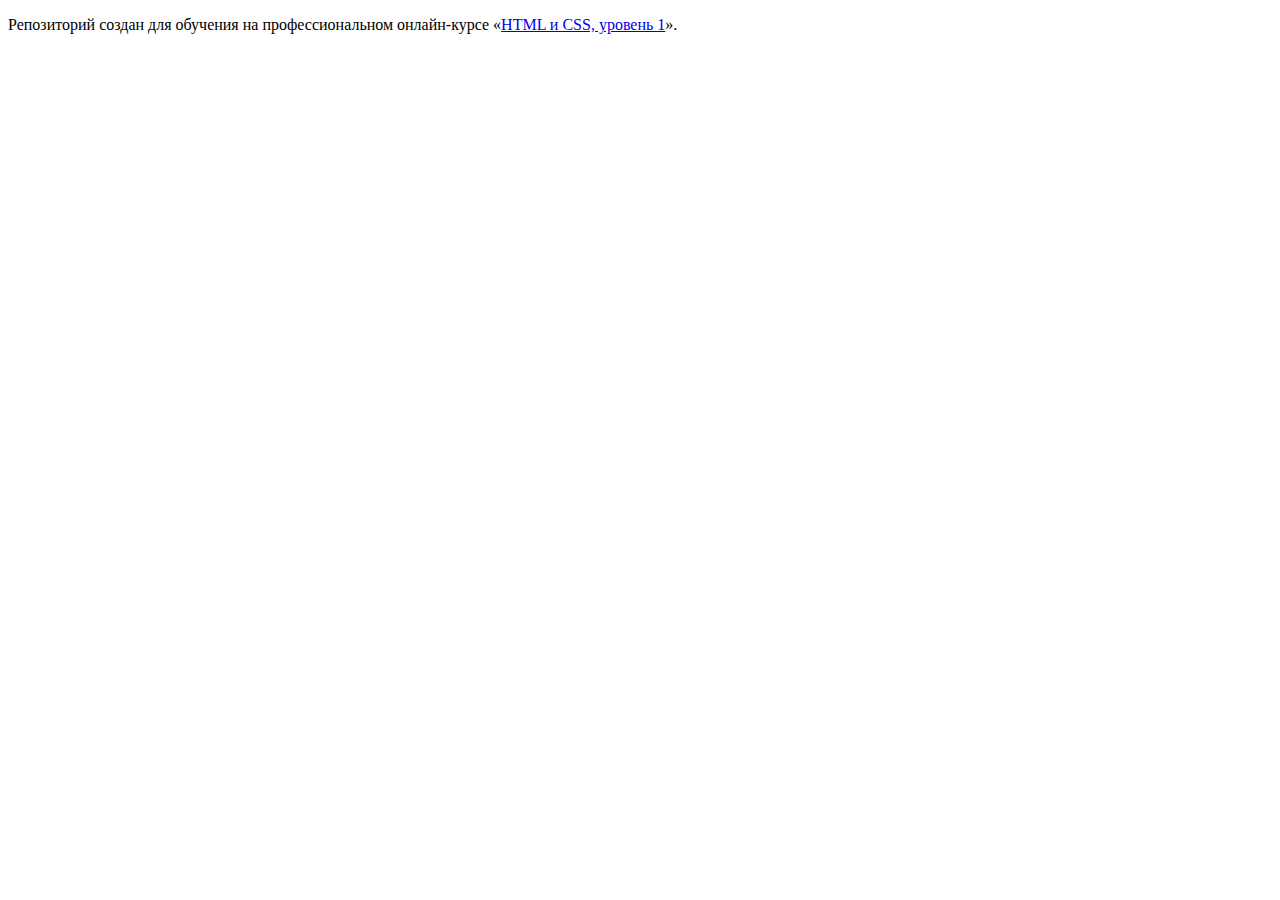
==== index.html @ 815eede3 ":hatching_chick:" ====
<!DOCTYPE html>
<html lang="ru">
  <head>
    <meta charset="utf-8">
    <title>HTML Academy: Барбершоп</title>
  </head>
  <body>

    <p>Репозиторий создан для обучения на профессиональном онлайн‑курсе «<a href="https://htmlacademy.ru/intensive/htmlcss">HTML и CSS, уровень 1</a>».</p>

  </body>
</html>
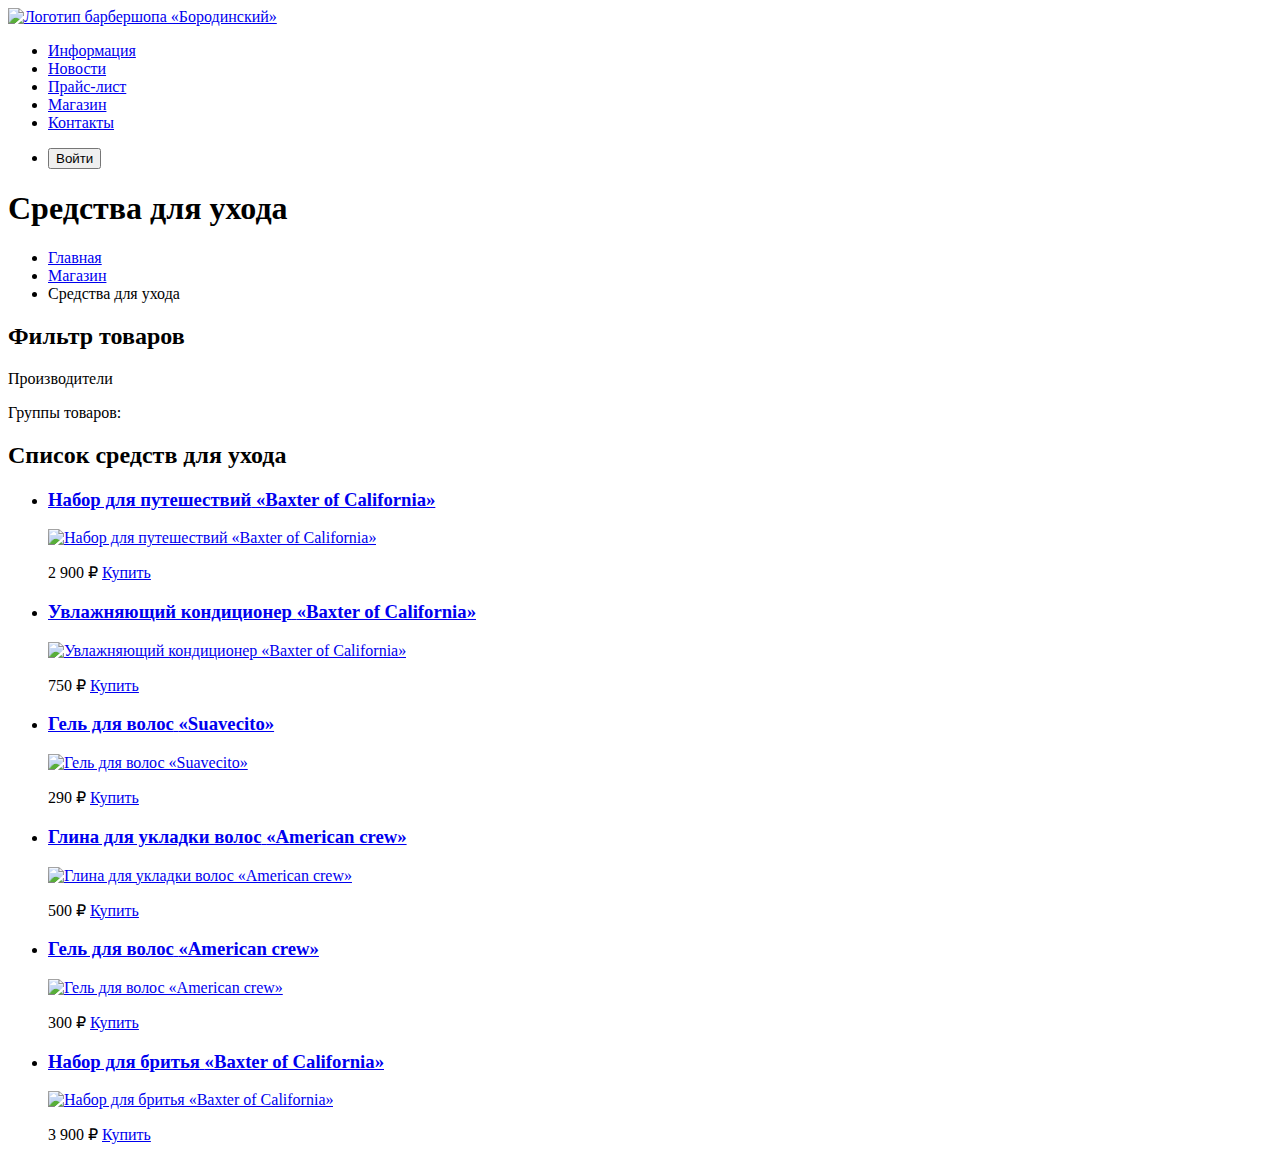
==== commit 95365570: "page catalog.html" ====
--- a/index.html
+++ b/index.html
@@ -2,11 +2,149 @@
 <html lang="ru">
   <head>
     <meta charset="utf-8">
-    <title>HTML Academy: Барбершоп</title>
+    <title>Магазин. Барбершоп «Бородинский»</title>
   </head>
   <body>
+    
+    <!-- Хедер -->
+    <header>
+      <a href="index.html">
+        <img src="img/layout/logo.svg" alt="Логотип барбершопа «Бородинский»" width="111px" height="24px" />
+      </a>
+      <nav>
+        <ul>
+          <li><a href="info.html">Информация</a></li>
+          <li><a href="news.html">Новости</a></li>
+          <li><a href="price.html">Прайс-лист</a></li>
+          <li><a href="catalog.html">Магазин</a></li>
+          <li><a href="contacts.html">Контакты</a></li>
+        </ul>
+        <ul>
+          <li>
+             <button type="button">Войти</button>
+           </li>
+        </ul>
+      </nav>
+    </header>
+    <!-- /Хедер -->
 
-    <p>Репозиторий создан для обучения на профессиональном онлайн‑курсе «<a href="https://htmlacademy.ru/intensive/htmlcss">HTML и CSS, уровень 1</a>».</p>
+    <!-- Контент -->
+    <main>
+      <h1>Средства для ухода</h1>
+      <ul>
+        <li><a href="index.html">Главная</a></li>
+        <li><a href="catalog.html">Магазин</a></li>
+        <li>Средства для ухода</li>
+      </ul>
+
+      <section>
+        <h2>Фильтр товаров</h2>
+        <!-- форма -->
+        <form> 
+        <p>Производители</p>
+        <p>Группы товаров:</p>
+        </form>
+        <!-- /форма -->
+      </section>
+
+      <section>
+        <h2>Список средств для ухода</h2>
+        <ul>
+          <li>
+            <h3>
+              <a href="catalog-item.html">
+                <span>Набор для путешествий</span>
+                <span>«Baxter of California»</span>
+              </a>
+            </h3>
+            <a href="catalog-item.html">
+              <img src="img/product-1.jpg" width="220" height="165" alt="Набор для путешествий «Baxter of California»">
+            </a>
+            <p>
+              2 900 ₽
+              <a href="#">Купить</a>
+            </p>
+          </li>
+          <li>
+            <h3>
+              <a href="catalog-item.html">
+                <span>Увлажняющий кондиционер</span>
+                <span>«Baxter of California»</span>
+              </a>
+            </h3>
+            <a href="catalog-item.html">
+              <img src="img/product-2.jpg" width="220" height="165" alt="Увлажняющий кондиционер «Baxter of California»">
+            </a>
+            <p>
+              750 ₽
+              <a href="#">Купить</a>
+            </p>
+          </li>
+          <li>
+            <h3>
+              <a href="catalog-item.html">
+                <span>Гель для волос</span>
+                <span>«Suavecito»</span>
+              </a>
+            </h3>
+            <a href="catalog-item.html">
+              <img src="img/product-3.jpg" width="220" height="165" alt="Гель для волос «Suavecito»">
+            </a>
+            <p>
+              290 ₽
+              <a href="#">Купить</a>
+            </p>
+          </li>
+          <li>
+            <h3>
+              <a href="catalog-item.html">
+                <span>Глина для укладки волос</span>
+                <span>«American crew»</span>
+              </a>
+            </h3>
+            <a href="catalog-item.html">
+              <img src="img/product-4.jpg" width="220" height="165" alt="Глина для укладки волос «American crew»">
+            </a>
+            <p>
+              500 ₽
+              <a href="#">Купить</a>
+            </p>
+          </li>
+          <li>
+            <h3>
+              <a href="catalog-item.html">
+                <span>Гель для волос</span>
+                <span>«American crew»</span>
+              </a>
+            </h3>
+            <a href="catalog-item.html">
+              <img src="img/product-5.jpg" width="220" height="165" alt="Гель для волос «American crew»">
+            </a>
+            <p>
+              300 ₽
+              <a href="#">Купить</a>
+            </p>
+          </li>
+          <li>
+            <h3>
+              <a href="catalog-item.html">
+                <span>Набор для бритья</span>
+                <span>«Baxter of California»</span>
+              </a>
+            </h3>
+            <a href="catalog-item.html">
+              <img src="img/product-6.jpg" width="220" height="165" alt="Набор для бритья «Baxter of California»">
+            </a>
+            <p>
+              3 900 ₽
+              <a href="#">Купить</a>
+            </p>
+          </li>
+        </ul>
+      </section>
+
+    </main>
+    <!-- /Контент -->
 
   </body>
 </html>
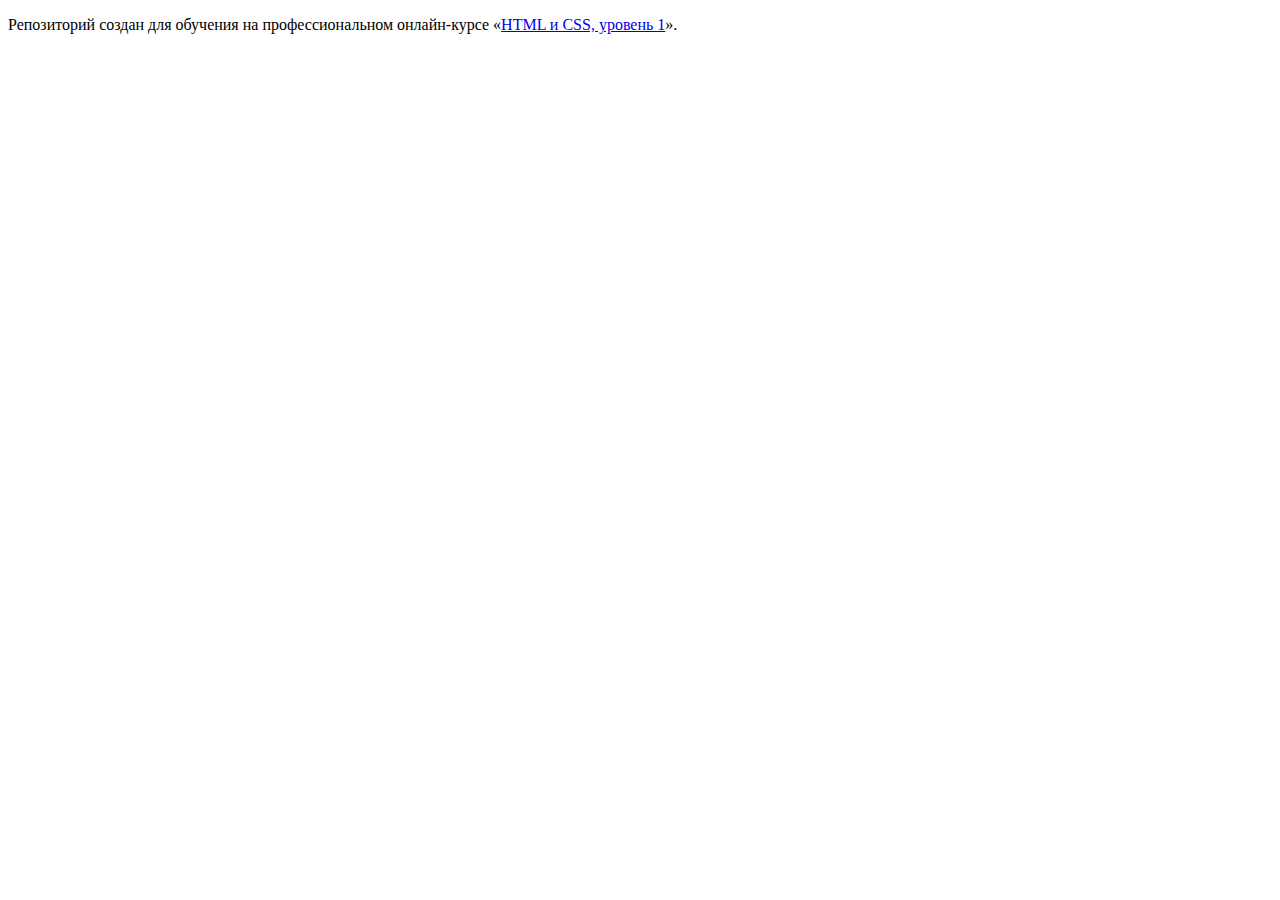
==== commit 5d654764: "catalog.html" ====
--- a/index.html
+++ b/index.html
@@ -6,145 +6,7 @@
   </head>
   <body>
     
-    <!-- Хедер -->
-    <header>
-      <a href="index.html">
-        <img src="img/layout/logo.svg" alt="Логотип барбершопа «Бородинский»" width="111px" height="24px" />
-      </a>
-      <nav>
-        <ul>
-          <li><a href="info.html">Информация</a></li>
-          <li><a href="news.html">Новости</a></li>
-          <li><a href="price.html">Прайс-лист</a></li>
-          <li><a href="catalog.html">Магазин</a></li>
-          <li><a href="contacts.html">Контакты</a></li>
-        </ul>
-        <ul>
-          <li>
-             <button type="button">Войти</button>
-           </li>
-        </ul>
-      </nav>
-    </header>
-    <!-- /Хедер -->
-
-    <!-- Контент -->
-    <main>
-      <h1>Средства для ухода</h1>
-      <ul>
-        <li><a href="index.html">Главная</a></li>
-        <li><a href="catalog.html">Магазин</a></li>
-        <li>Средства для ухода</li>
-      </ul>
-
-      <section>
-        <h2>Фильтр товаров</h2>
-        <!-- форма -->
-        <form> 
-        <p>Производители</p>
-        <p>Группы товаров:</p>
-        </form>
-        <!-- /форма -->
-      </section>
-
-      <section>
-        <h2>Список средств для ухода</h2>
-        <ul>
-          <li>
-            <h3>
-              <a href="catalog-item.html">
-                <span>Набор для путешествий</span>
-                <span>«Baxter of California»</span>
-              </a>
-            </h3>
-            <a href="catalog-item.html">
-              <img src="img/product-1.jpg" width="220" height="165" alt="Набор для путешествий «Baxter of California»">
-            </a>
-            <p>
-              2 900 ₽
-              <a href="#">Купить</a>
-            </p>
-          </li>
-          <li>
-            <h3>
-              <a href="catalog-item.html">
-                <span>Увлажняющий кондиционер</span>
-                <span>«Baxter of California»</span>
-              </a>
-            </h3>
-            <a href="catalog-item.html">
-              <img src="img/product-2.jpg" width="220" height="165" alt="Увлажняющий кондиционер «Baxter of California»">
-            </a>
-            <p>
-              750 ₽
-              <a href="#">Купить</a>
-            </p>
-          </li>
-          <li>
-            <h3>
-              <a href="catalog-item.html">
-                <span>Гель для волос</span>
-                <span>«Suavecito»</span>
-              </a>
-            </h3>
-            <a href="catalog-item.html">
-              <img src="img/product-3.jpg" width="220" height="165" alt="Гель для волос «Suavecito»">
-            </a>
-            <p>
-              290 ₽
-              <a href="#">Купить</a>
-            </p>
-          </li>
-          <li>
-            <h3>
-              <a href="catalog-item.html">
-                <span>Глина для укладки волос</span>
-                <span>«American crew»</span>
-              </a>
-            </h3>
-            <a href="catalog-item.html">
-              <img src="img/product-4.jpg" width="220" height="165" alt="Глина для укладки волос «American crew»">
-            </a>
-            <p>
-              500 ₽
-              <a href="#">Купить</a>
-            </p>
-          </li>
-          <li>
-            <h3>
-              <a href="catalog-item.html">
-                <span>Гель для волос</span>
-                <span>«American crew»</span>
-              </a>
-            </h3>
-            <a href="catalog-item.html">
-              <img src="img/product-5.jpg" width="220" height="165" alt="Гель для волос «American crew»">
-            </a>
-            <p>
-              300 ₽
-              <a href="#">Купить</a>
-            </p>
-          </li>
-          <li>
-            <h3>
-              <a href="catalog-item.html">
-                <span>Набор для бритья</span>
-                <span>«Baxter of California»</span>
-              </a>
-            </h3>
-            <a href="catalog-item.html">
-              <img src="img/product-6.jpg" width="220" height="165" alt="Набор для бритья «Baxter of California»">
-            </a>
-            <p>
-              3 900 ₽
-              <a href="#">Купить</a>
-            </p>
-          </li>
-        </ul>
-      </section>
-
-    </main>
-    <!-- /Контент -->
+    <p>Репозиторий создан для обучения на профессиональном онлайн‑курсе «<a href="https://htmlacademy.ru/intensive/htmlcss">HTML и CSS, уровень 1</a>».</p>
 
   </body>
 </html>
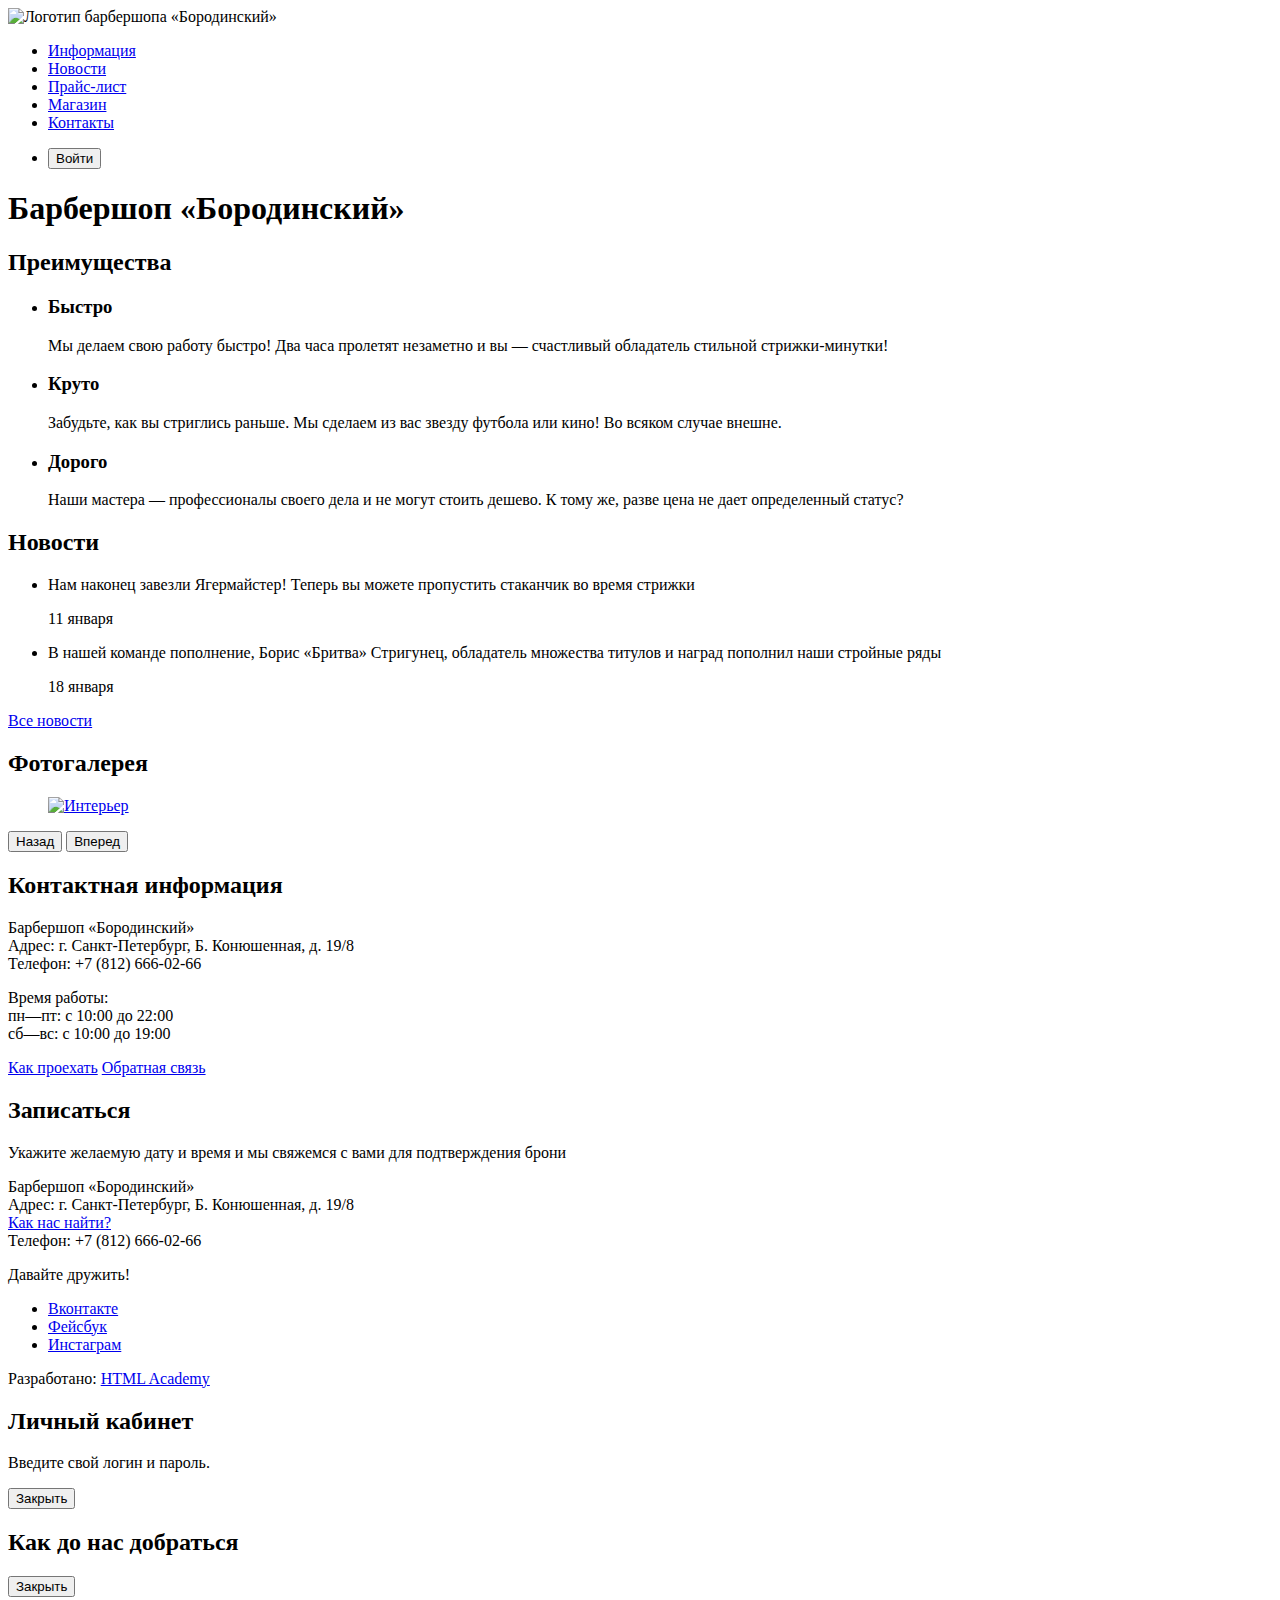
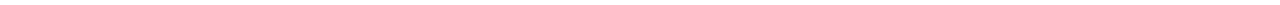
==== commit a75f013a: "catalog-item.html, index.hml" ====
--- a/index.html
+++ b/index.html
@@ -5,8 +5,137 @@
     <title>Магазин. Барбершоп «Бородинский»</title>
   </head>
   <body>
+    <!-- Демо с пояснениями https://up.htmlacademy.ru/htmlcss/27/demos/3091 -->
+
+    <!-- Хедер (только индекс) -->
+    <header>
+      <nav>
+        <a>
+          <img src="img/index-logo.svg" width="368" height="153" alt="Логотип барбершопа «Бородинский»">
+        </a>
+        <ul>
+          <li><a href="info.html">Информация</a></li>
+          <li><a href="news.html">Новости</a></li>
+          <li><a href="price.html">Прайс-лист</a></li>
+          <li><a href="catalog.html">Магазин</a></li>
+          <li><a href="contacts.html">Контакты</a></li>
+        </ul>
+        <ul>
+          <li>
+             <button type="button">Войти</button>
+           </li>
+        </ul>
+      </nav>
+    </header>
+    <!-- /Хедер -->
+
+    <!-- Контент -->
+    <main>
+      <h1>Барбершоп «Бородинский»</h1>
+      
+      <section>
+        <h2>Преимущества</h2>
+        <ul>
+          <li>
+            <h3>Быстро</h3>
+            <p>Мы делаем свою работу быстро! Два часа пролетят незаметно и вы — счастливый обладатель стильной стрижки-минутки!</p>
+          </li>
+          <li>
+            <h3>Круто</h3>
+            <p>Забудьте, как вы стриглись раньше. Мы сделаем из вас звезду футбола или кино! Во всяком случае внешне.</p>
+          </li>
+          <li>
+            <h3>Дорого</h3>
+            <p>Наши мастера — профессионалы своего дела и не могут стоить дешево. К тому же, разве цена не дает определенный статус?</p>
+          </li>
+        </ul>
+      </section>
+      
+      <section>
+        <h2>Новости</h2>
+        <ul>
+          <li>
+            <p>Нам наконец завезли Ягермайстер! Теперь вы можете пропустить стаканчик во время стрижки</p>
+            <time datetime="2019-01-11">11 января</time>
+          </li>
+          <li>
+            <p>В нашей команде пополнение, Борис «Бритва» Стригунец, обладатель множества титулов и наград пополнил наши стройные ряды</p>
+            <time datetime="2016-01-18">18 января</time>
+          </li>
+        </ul>
+        <a href="news.html">Все новости</a>
+      </section>
+      
+      <section>
+        <h2>Фотогалерея</h2>
+        <figure>
+          <a href="#"><img src="img/studio.jpg" width="286" height="164" alt="Интерьер"></a>
+        </figure>
+        <button type="button">Назад</button>
+        <button type="button">Вперед</button>
+      </section>
+      
+       <section>
+        <h2>Контактная информация</h2>
+        <p>
+           Барбершоп «Бородинский»<br>
+           Адрес: г. Санкт-Петербург, Б. Конюшенная, д. 19/8<br>
+           Телефон: +7 (812) 666-02-66
+        </p>
+        <p>
+          Время работы:<br>
+          пн—пт: с 10:00 до 22:00<br>
+          сб—вс: с 10:00 до 19:00
+        </p>
+        <a href="map.html">Как проехать</a>
+        <a href="contacts.html">Обратная связь</a>
+      </section>
+      
+      <section>
+        <h2>Записаться</h2>
+        <p>Укажите желаемую дату и время и мы свяжемся с вами для подтверждения брони</p>
+        <!-- Здесь будет форма -->
+      </section>
+    </main>
+    <!-- /Контент -->
+
+    <!-- Футер -->
+    <footer>
+      <p>
+        Барбершоп «Бородинский»<br>
+        Адрес: г. Санкт-Петербург, Б. Конюшенная, д. 19/8<br>
+        <a href="map.html">Как нас найти?</a><br>
+        Телефон: +7 (812) 666-02-66
+      </p>
+      <div>
+        <p>Давайте дружить!</p>
+        <ul>
+          <li><a href="#">Вконтакте</a></li>
+          <li><a href="#">Фейсбук</a></li>
+          <li><a href="#">Инстаграм</a></li>
+        </ul>
+      </div>
+      <p>
+        Разработано: 
+        <a href="https://htmlacademy.ru">HTML Academy</a>
+      </p>
+    </footer>  
+    <!-- /Футер -->
+
+    <!-- Попап -->
+    <section>
+      <h2>Личный кабинет</h2>
+      <p>Введите свой логин и пароль.</p>
+      <!-- Здесь будет форма -->
+      <button type="button">Закрыть</button>
+    </section>
     
-    <p>Репозиторий создан для обучения на профессиональном онлайн‑курсе «<a href="https://htmlacademy.ru/intensive/htmlcss">HTML и CSS, уровень 1</a>».</p>
+    <section>
+      <h2>Как до нас добраться</h2>
+      <button type="button">Закрыть</button>
+    </section>
+    <!-- /Попап -->
 
   </body>
 </html>
+
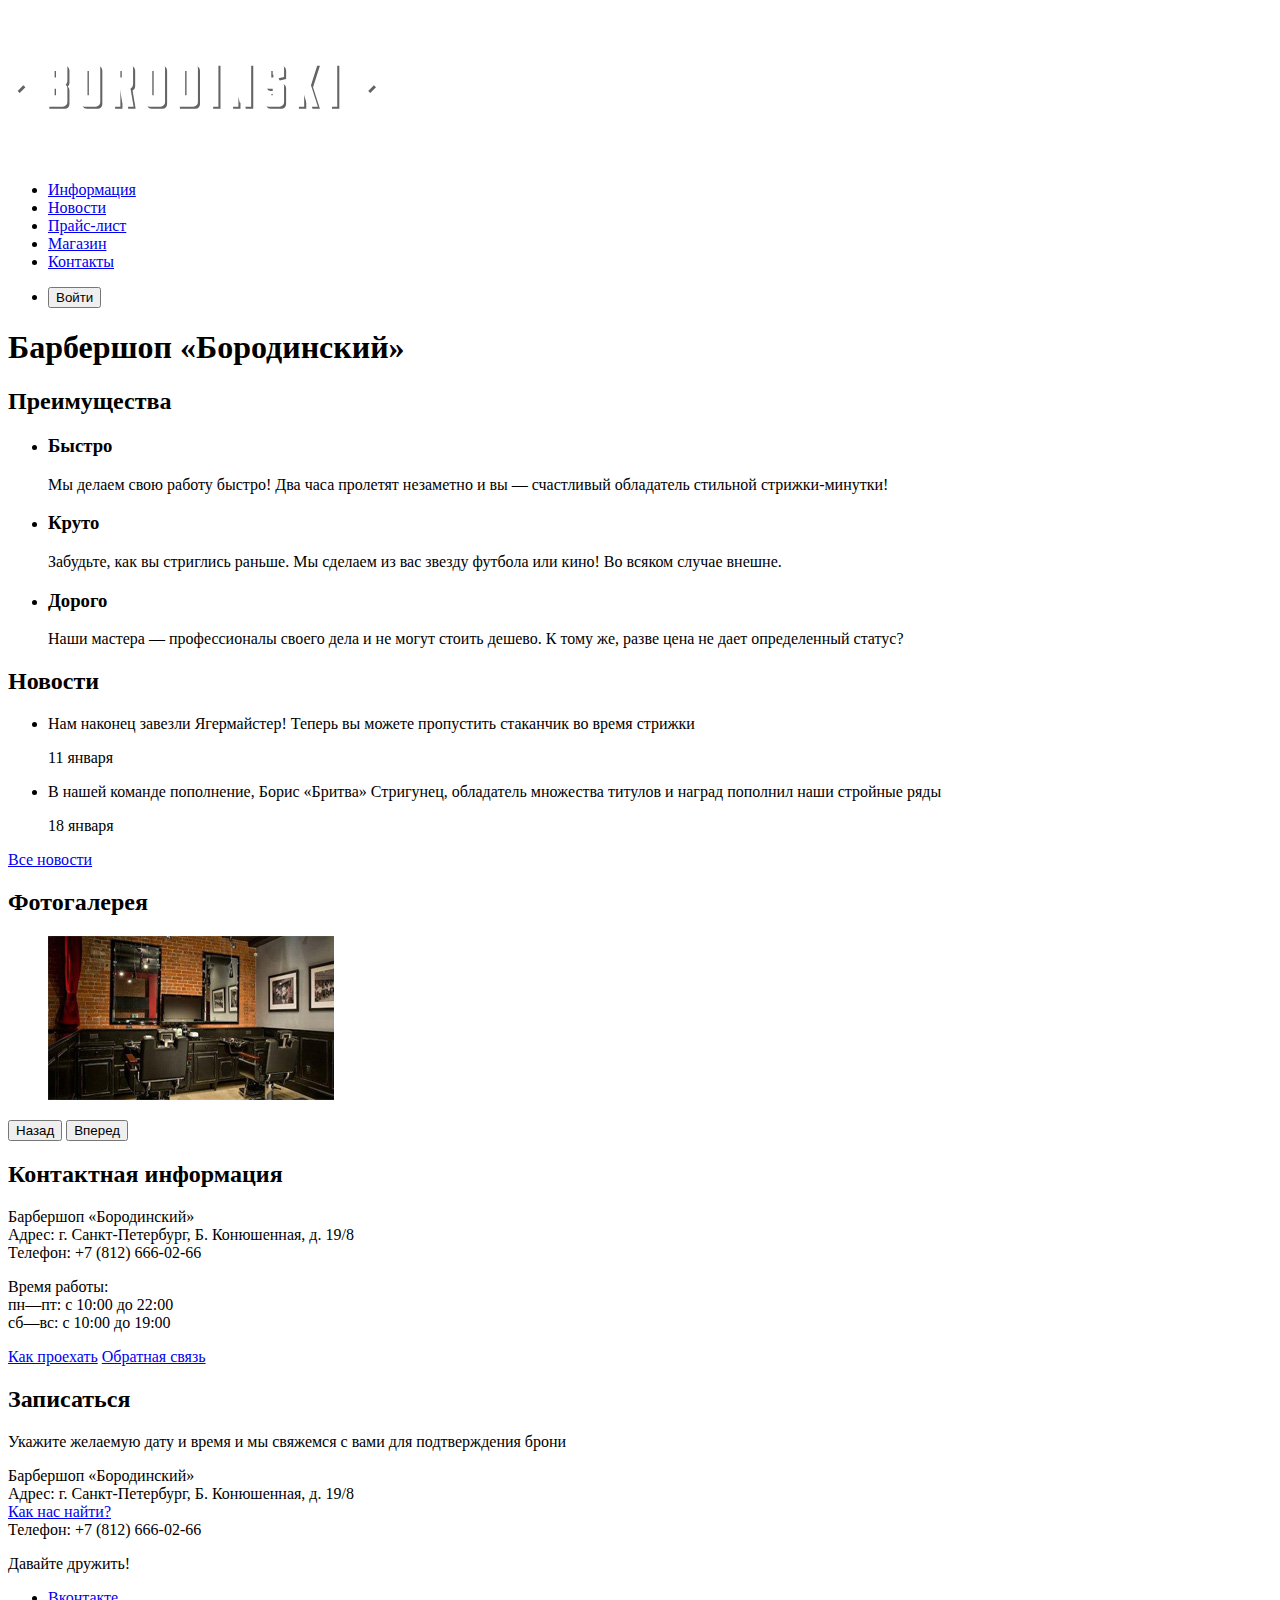
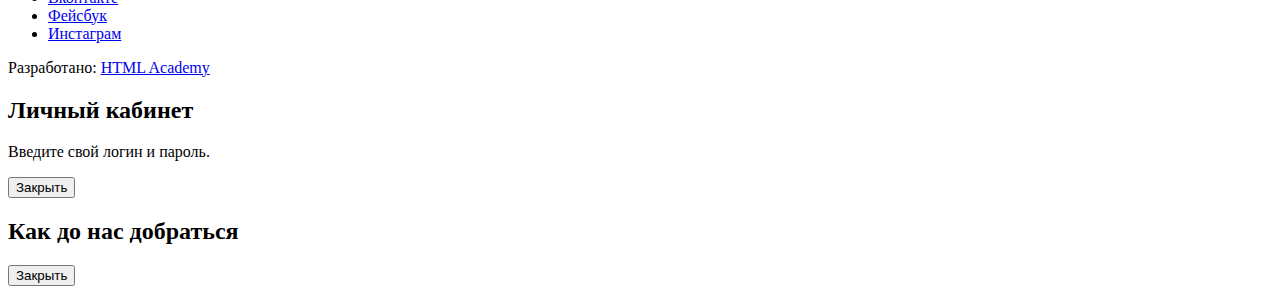
==== commit a07d1245: "all svg jpeg, include to page img-teg" ====
--- a/index.html
+++ b/index.html
@@ -11,7 +11,7 @@
     <header>
       <nav>
         <a>
-          <img src="img/index-logo.svg" width="368" height="153" alt="Логотип барбершопа «Бородинский»">
+          <img src="img/layout/icon-logo-index.svg" width="368" height="153" alt="Логотип барбершопа «Бородинский»">
         </a>
         <ul>
           <li><a href="info.html">Информация</a></li>
@@ -69,7 +69,7 @@
       <section>
         <h2>Фотогалерея</h2>
         <figure>
-          <a href="#"><img src="img/studio.jpg" width="286" height="164" alt="Интерьер"></a>
+          <a href="#"><img src="img/gallery/studio-img-1.jpg" width="286" height="164" alt="Интерьер"></a>
         </figure>
         <button type="button">Назад</button>
         <button type="button">Вперед</button>
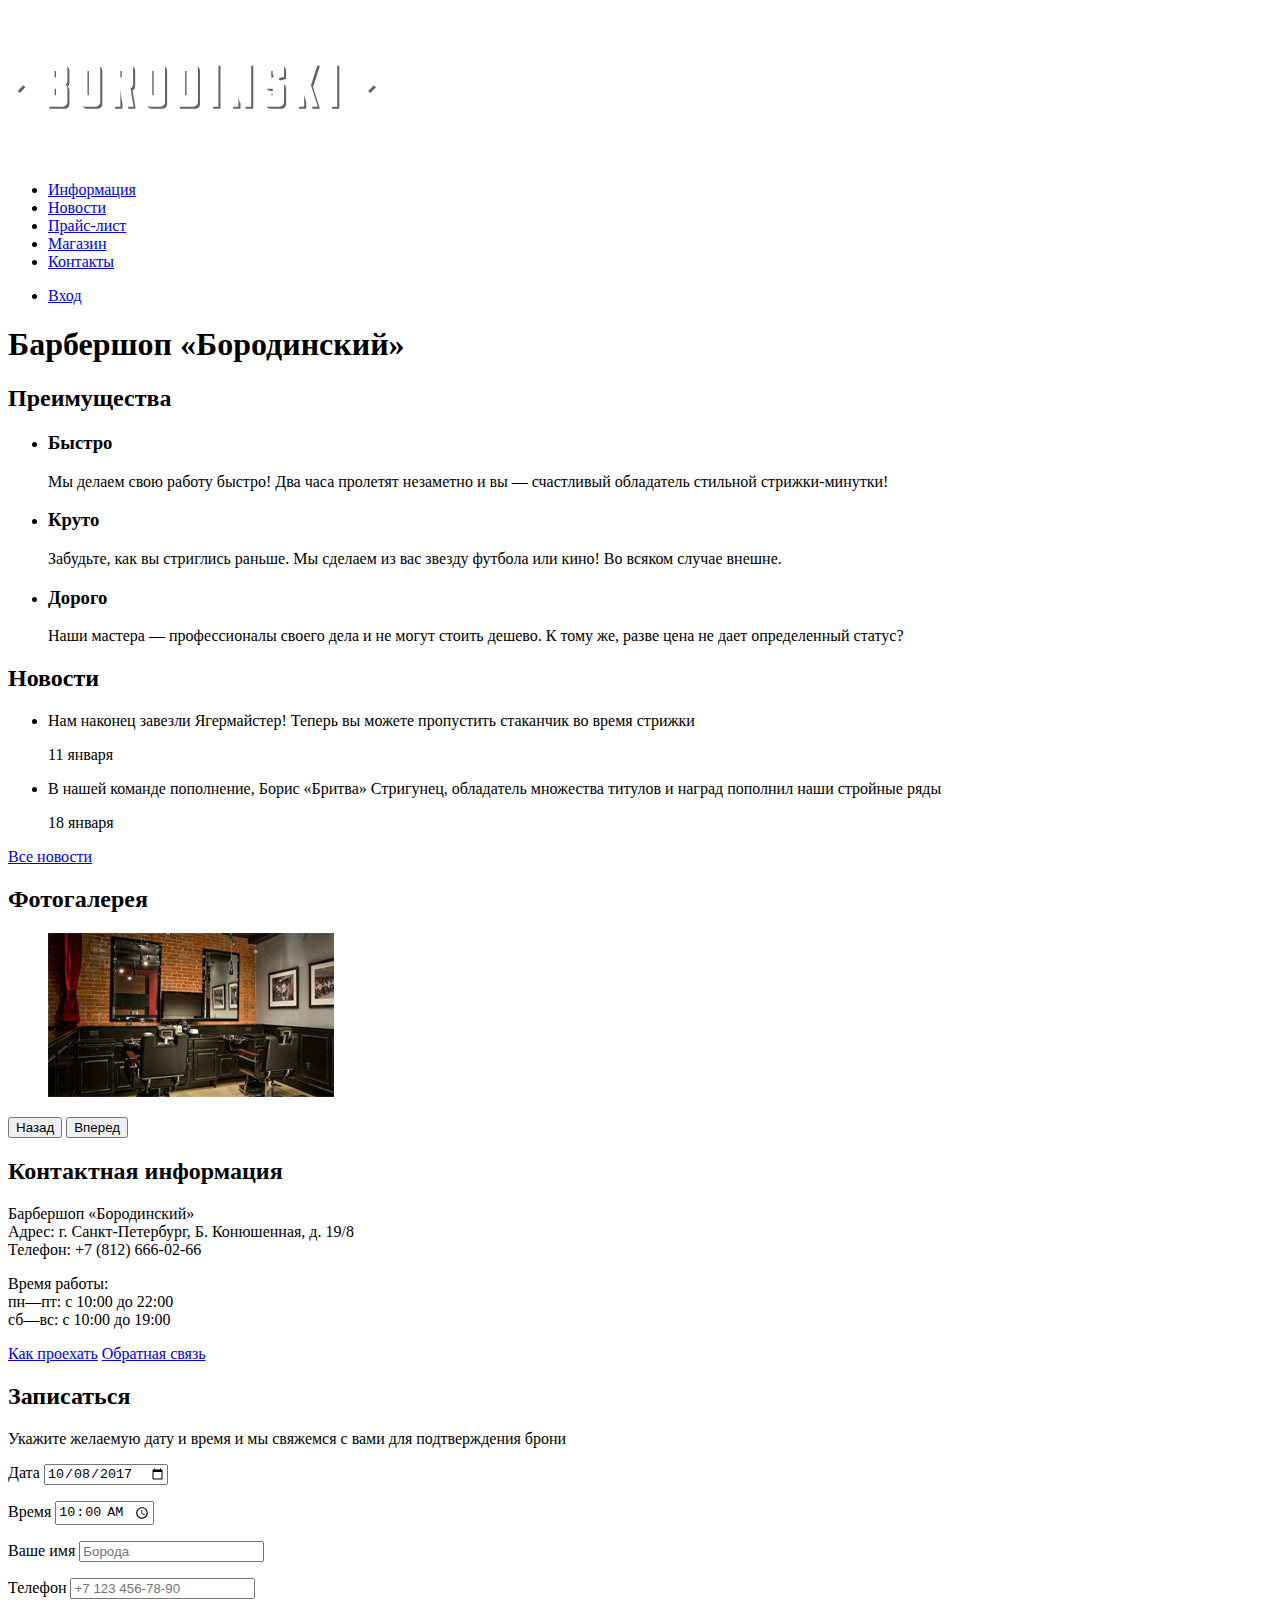
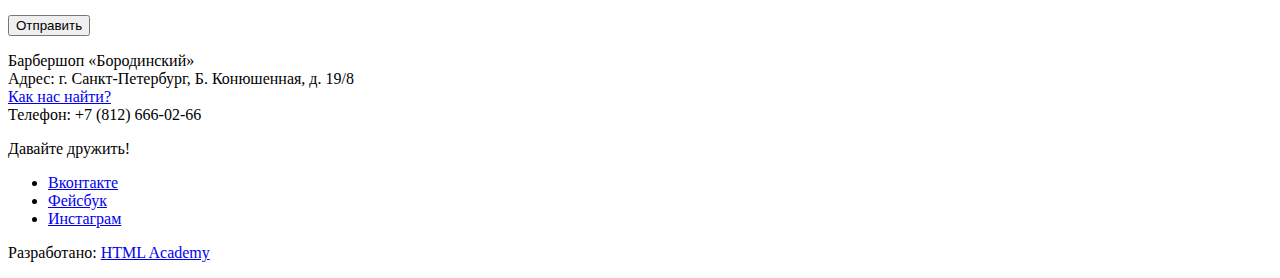
==== commit da5ec8a2: "Доступность и формы" ====
--- a/index.html
+++ b/index.html
@@ -3,6 +3,7 @@
   <head>
     <meta charset="utf-8">
     <title>Магазин. Барбершоп «Бородинский»</title>
+    <link href="css/style.css" rel="stylesheet" />
   </head>
   <body>
     <!-- Демо с пояснениями https://up.htmlacademy.ru/htmlcss/27/demos/3091 -->
@@ -11,7 +12,7 @@
     <header>
       <nav>
         <a>
-          <img src="img/layout/icon-logo-index.svg" width="368" height="153" alt="Логотип барбершопа «Бородинский»">
+          <img src="img/layout/icon-logo-index.svg" alt="Логотип барбершопа «Бородинский»" width="368" height="153" />
         </a>
         <ul>
           <li><a href="info.html">Информация</a></li>
@@ -21,9 +22,7 @@
           <li><a href="contacts.html">Контакты</a></li>
         </ul>
         <ul>
-          <li>
-             <button type="button">Войти</button>
-           </li>
+          <li><a href="login.html">Вход</a></li>
         </ul>
       </nav>
     </header>
@@ -31,10 +30,10 @@
 
     <!-- Контент -->
     <main>
-      <h1>Барбершоп «Бородинский»</h1>
+      <h1 class="visually-hidden">Барбершоп «Бородинский»</h1>
       
       <section>
-        <h2>Преимущества</h2>
+        <h2 class="visually-hidden">Преимущества</h2>
         <ul>
           <li>
             <h3>Быстро</h3>
@@ -94,7 +93,25 @@
       <section>
         <h2>Записаться</h2>
         <p>Укажите желаемую дату и время и мы свяжемся с вами для подтверждения брони</p>
-        <!-- Здесь будет форма -->
+        <form action="https://echo.htmlacademy.ru" method="post">
+          <p>
+            <label for="appointment-date">Дата</label>
+            <input id="appointment-date" type="date" name="date" value="2017-10-08">
+          </p>
+          <p>
+            <label for="appointment-time">Время</label>
+            <input id="appointment-time" type="time" name="time" value="10:00">
+          </p>
+          <p>
+            <label for="appointment-name">Ваше имя</label>
+            <input id="appointment-name" type="text" name="name" value="" placeholder="Борода">
+          </p>
+          <p>
+            <label for="appointment-phone">Телефон</label>
+            <input id="appointment-phone" type="tel" name="phone" value="" placeholder="+7 123 456-78-90">
+          </p>
+          <button type="submit">Отправить</button>
+        </form> 
       </section>
     </main>
     <!-- /Контент -->
@@ -122,17 +139,47 @@
     </footer>  
     <!-- /Футер -->
 
-    <!-- Попап -->
-    <section>
+    <!-- Попап войти-->
+    <section hidden>
       <h2>Личный кабинет</h2>
       <p>Введите свой логин и пароль.</p>
-      <!-- Здесь будет форма -->
-      <button type="button">Закрыть</button>
+      <form action="https://echo.htmlacademy.ru" method="post">
+        <p>
+          <label for="user-login">Логин</label>
+          <input id="user-login" type="email" name="login" placeholder="email@example.com">
+        </p>
+        <p>
+          <label for="user-password">Пароль</label>
+          <input id="user-password" type="password" name="password" placeholder="••••••••">
+        </p>
+        <p>
+          <input type="checkbox" name="remember" id="login-password-info">
+          <label for="login-password-info">
+            Запомните меня
+          </label>
+          <a href="#">Я забыл пароль!</a>
+        </p>
+        <button type="submit">
+          Войти
+        </button>
+      </form>
+      <button type="button">
+        Закрыть
+      </button>
     </section>
-    
-    <section>
-      <h2>Как до нас добраться</h2>
-      <button type="button">Закрыть</button>
+    <!-- /Попап -->
+
+    <!-- Попап карта -->
+    <section hidden>
+      <h2>
+        Как до нас добраться
+      </h2>
+      <p>
+        <img src="img/map.jpg" width="780" height="560" alt="Офис компании по адресу ул. Большая Конюшенная 19/8, Санкт-Петербург">
+      </p>
+      <button type="button">
+        Закрыть
+      </button>
     </section>
     <!-- /Попап -->
 
--- a/css/style.css
+++ b/css/style.css
@@ -0,0 +1,33 @@
+/*
+body {
+    margin: 0;
+    padding: 0;
+    background-color: beige;
+}
+
+.visually-hidden {
+    position: absolute;
+
+    width: 1px;
+    height: 1px;
+    margin: -1px;
+    border: 0;
+    padding: 0;
+
+    clip: rect(0 0 0 0);
+    overflow: hidden;
+}
+
+[hiden] {
+    display: none;
+}
+
+a:focus {
+    background: red;
+    outline: none;
+}
+
+input:focus, button:focus {
+    outline: 2px solid red;
+}
+*/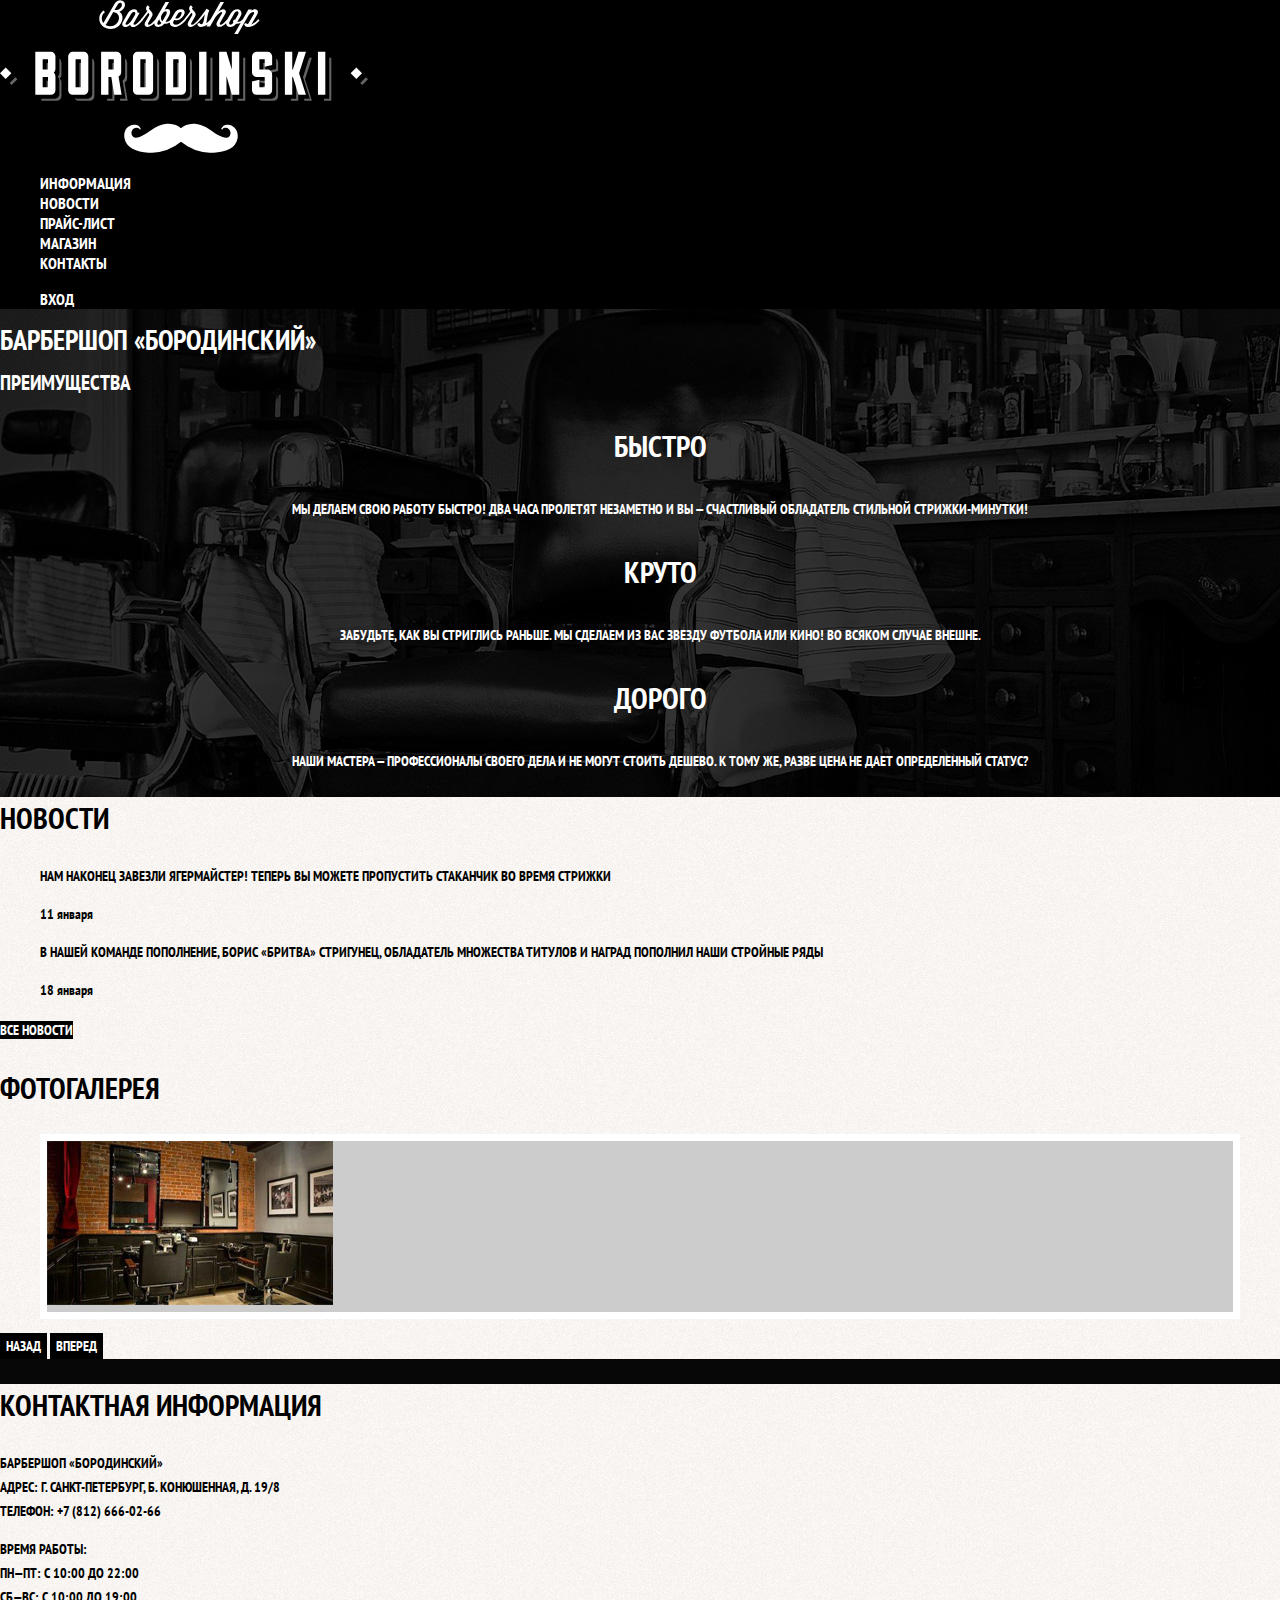
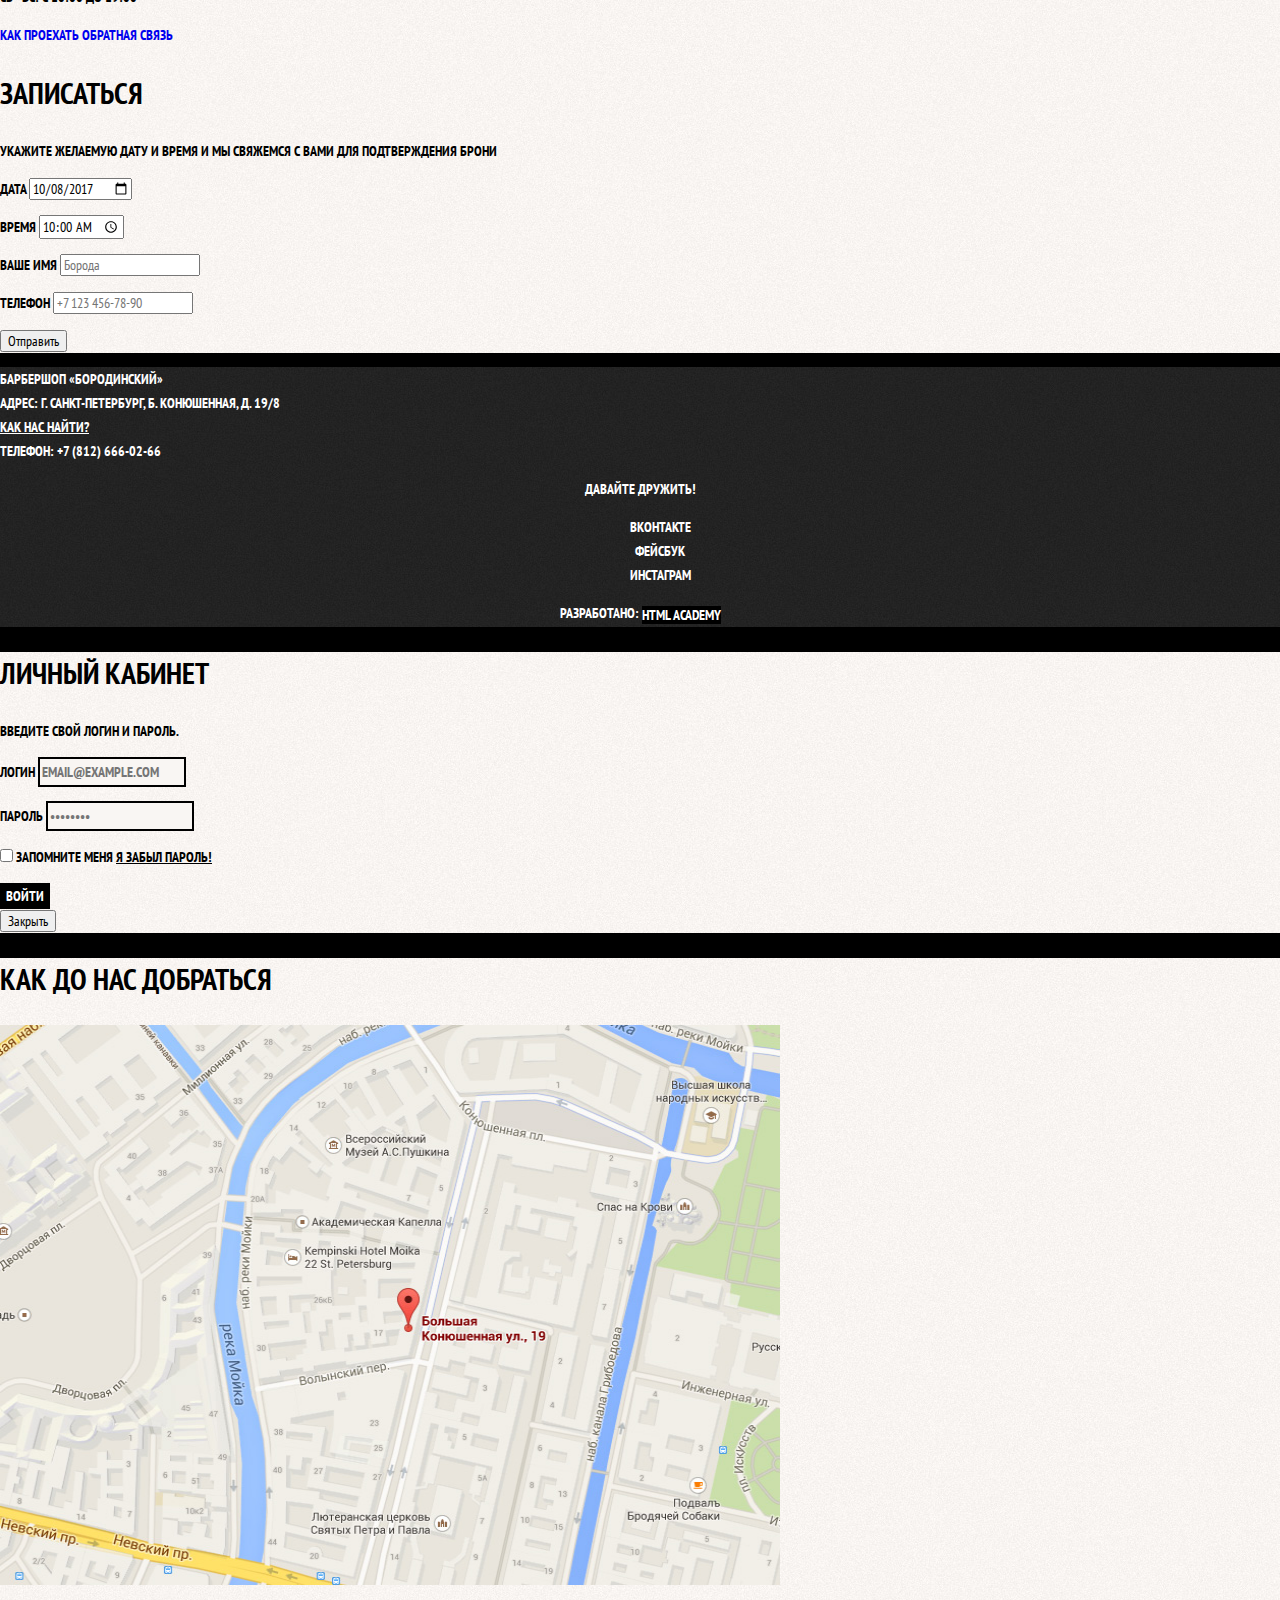
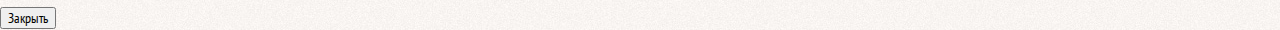
==== commit 64c69b18: "Стили текст, фон, ссылки, кнопки, стайлгайд" ====
--- a/index.html
+++ b/index.html
@@ -1,188 +1,198 @@
 <!DOCTYPE html>
 <html lang="ru">
-  <head>
-    <meta charset="utf-8">
-    <title>Магазин. Барбершоп «Бородинский»</title>
-    <link href="css/style.css" rel="stylesheet" />
-  </head>
-  <body>
-    <!-- Демо с пояснениями https://up.htmlacademy.ru/htmlcss/27/demos/3091 -->
 
-    <!-- Хедер (только индекс) -->
-    <header>
-      <nav>
-        <a>
-          <img src="img/layout/icon-logo-index.svg" alt="Логотип барбершопа «Бородинский»" width="368" height="153" />
-        </a>
-        <ul>
-          <li><a href="info.html">Информация</a></li>
-          <li><a href="news.html">Новости</a></li>
-          <li><a href="price.html">Прайс-лист</a></li>
-          <li><a href="catalog.html">Магазин</a></li>
-          <li><a href="contacts.html">Контакты</a></li>
-        </ul>
-        <ul>
-          <li><a href="login.html">Вход</a></li>
-        </ul>
+<head>
+   <meta charset="utf-8">
+   <title>Магазин. Барбершоп «Бородинский»</title>
+   <link href="https://fonts.googleapis.com/css?family=PT+Sans+Narrow:400,700&amp;subset=latin,cyrillic" rel="stylesheet">
+   <link href="css/normalize.css" rel="stylesheet">
+   <link href="css/style.css" rel="stylesheet">
+   <!-- <link href="css/stylish.css" rel="stylesheet" /> -->
+</head>
+
+<body>
+   <!-- Демо с пояснениями https://up.htmlacademy.ru/htmlcss/27/demos/3091 -->
+
+   <!-- Хедер (только индекс) -->
+   <!-- замены <img class="main-nav__logo" src="img/layout/icon-logo-index.svg" alt="Логотип барбершопа «Бородинский»" /> -->
+
+   <header class="main-header">
+      <nav class="main-navigation">
+         <a class="main-header-logo">
+            <img src="img/index-logo.svg" width="368" height="153" alt="Логотип барбершопа «Бородинский»">
+         </a>
+         <ul class="site-navigation">
+            <li><a href="info.html">Информация</a></li>
+            <li><a href="news.html">Новости</a></li>
+            <li><a href="price.html">Прайс-лист</a></li>
+            <li><a href="catalog.html">Магазин</a></li>
+            <li><a href="contacts.html">Контакты</a></li>
+         </ul>
+         <ul class="user-navigation">
+            <li>
+               <a class="login-link" href="login.html">Вход</a>
+            </li>
+         </ul>
       </nav>
-    </header>
-    <!-- /Хедер -->
+   </header>
+   <!-- /Хедер -->
 
-    <!-- Контент -->
-    <main>
+   <!-- Контент -->
+   <main class="container">
+
       <h1 class="visually-hidden">Барбершоп «Бородинский»</h1>
-      
-      <section>
-        <h2 class="visually-hidden">Преимущества</h2>
-        <ul>
-          <li>
-            <h3>Быстро</h3>
-            <p>Мы делаем свою работу быстро! Два часа пролетят незаметно и вы — счастливый обладатель стильной стрижки-минутки!</p>
-          </li>
-          <li>
-            <h3>Круто</h3>
-            <p>Забудьте, как вы стриглись раньше. Мы сделаем из вас звезду футбола или кино! Во всяком случае внешне.</p>
-          </li>
-          <li>
-            <h3>Дорого</h3>
-            <p>Наши мастера — профессионалы своего дела и не могут стоить дешево. К тому же, разве цена не дает определенный статус?</p>
-          </li>
-        </ul>
+
+      <section class="features">
+         <h2 class="visually-hidden">Преимущества</h2>
+         <ul class="features-list">
+            <li class="feature-item">
+               <h3>Быстро</h3>
+               <p>Мы делаем свою работу быстро! Два часа пролетят незаметно и вы — счастливый обладатель стильной
+                  стрижки-минутки!</p>
+            </li>
+            <li class="feature-item">
+               <h3>Круто</h3>
+               <p>Забудьте, как вы стриглись раньше. Мы сделаем из вас звезду футбола или кино! Во всяком случае внешне.
+               </p>
+            </li>
+            <li class="feature-item">
+               <h3>Дорого</h3>
+               <p>Наши мастера — профессионалы своего дела и не могут стоить дешево. К тому же, разве цена не дает
+                  определенный статус?</p>
+            </li>
+         </ul>
       </section>
-      
-      <section>
-        <h2>Новости</h2>
-        <ul>
-          <li>
-            <p>Нам наконец завезли Ягермайстер! Теперь вы можете пропустить стаканчик во время стрижки</p>
-            <time datetime="2019-01-11">11 января</time>
-          </li>
-          <li>
-            <p>В нашей команде пополнение, Борис «Бритва» Стригунец, обладатель множества титулов и наград пополнил наши стройные ряды</p>
-            <time datetime="2016-01-18">18 января</time>
-          </li>
-        </ul>
-        <a href="news.html">Все новости</a>
-      </section>
-      
-      <section>
-        <h2>Фотогалерея</h2>
-        <figure>
-          <a href="#"><img src="img/gallery/studio-img-1.jpg" width="286" height="164" alt="Интерьер"></a>
-        </figure>
-        <button type="button">Назад</button>
-        <button type="button">Вперед</button>
-      </section>
-      
-       <section>
-        <h2>Контактная информация</h2>
-        <p>
-           Барбершоп «Бородинский»<br>
-           Адрес: г. Санкт-Петербург, Б. Конюшенная, д. 19/8<br>
-           Телефон: +7 (812) 666-02-66
-        </p>
-        <p>
-          Время работы:<br>
-          пн—пт: с 10:00 до 22:00<br>
-          сб—вс: с 10:00 до 19:00
-        </p>
-        <a href="map.html">Как проехать</a>
-        <a href="contacts.html">Обратная связь</a>
-      </section>
-      
-      <section>
-        <h2>Записаться</h2>
-        <p>Укажите желаемую дату и время и мы свяжемся с вами для подтверждения брони</p>
-        <form action="https://echo.htmlacademy.ru" method="post">
-          <p>
-            <label for="appointment-date">Дата</label>
-            <input id="appointment-date" type="date" name="date" value="2017-10-08">
-          </p>
-          <p>
-            <label for="appointment-time">Время</label>
-            <input id="appointment-time" type="time" name="time" value="10:00">
-          </p>
-          <p>
-            <label for="appointment-name">Ваше имя</label>
-            <input id="appointment-name" type="text" name="name" value="" placeholder="Борода">
-          </p>
-          <p>
-            <label for="appointment-phone">Телефон</label>
-            <input id="appointment-phone" type="tel" name="phone" value="" placeholder="+7 123 456-78-90">
-          </p>
-          <button type="submit">Отправить</button>
-        </form> 
-      </section>
-    </main>
-    <!-- /Контент -->
 
-    <!-- Футер -->
-    <footer>
-      <p>
+      <div class="index-columns">
+         <!-- Общий фон для секций -->
+         <section class="news">
+            <h2>Новости</h2>
+            <ul class="news-list">
+               <li class="news-item">
+                  <p>Нам наконец завезли Ягермайстер! Теперь вы можете пропустить стаканчик во время стрижки</p>
+                  <time datetime="2016-01-11">11 января</time>
+               </li>
+               <li class="news-item">
+                  <p>В нашей команде пополнение, Борис «Бритва» Стригунец, обладатель множества титулов и наград
+                     пополнил наши стройные ряды</p>
+                  <time datetime="2016-01-18">18 января</time>
+               </li>
+            </ul>
+            <a class="button" href="news.html">Все новости</a>
+         </section>
+
+         <section class="gallery">
+            <h2>Фотогалерея</h2>
+            <figure class="gallery-content">
+               <a href="#"><img src="img/studio.jpg" width="286" height="164" alt="Интерьер"></a>
+            </figure>
+            <button class="button gallery-button gallery-button-back" type="button">Назад</button>
+            <button class="button gallery-button gallery-button-next" type="button">Вперед</button>
+         </section>
+      </div>
+      <div class="index-columns">
+         <section>
+            <h2>Контактная информация</h2>
+            <p>
+               Барбершоп «Бородинский»<br>
+               Адрес: г. Санкт-Петербург, Б. Конюшенная, д. 19/8<br>
+               Телефон: +7 (812) 666-02-66
+            </p>
+            <p>
+               Время работы:<br>
+               пн—пт: с 10:00 до 22:00<br>
+               сб—вс: с 10:00 до 19:00
+            </p>
+            <a href="map.html">Как проехать</a>
+            <a href="contacts.html">Обратная связь</a>
+         </section>
+
+         <section>
+            <h2>Записаться</h2>
+            <p>Укажите желаемую дату и время и мы свяжемся с вами для подтверждения брони</p>
+            <form action="https://echo.htmlacademy.ru" method="post">
+               <p>
+                  <label for="appointment-date">Дата</label>
+                  <input id="appointment-date" type="date" name="date" value="2017-10-08">
+               </p>
+               <p>
+                  <label for="appointment-time">Время</label>
+                  <input id="appointment-time" type="time" name="time" value="10:00">
+               </p>
+               <p>
+                  <label for="appointment-name">Ваше имя</label>
+                  <input id="appointment-name" type="text" name="name" value="" placeholder="Борода">
+               </p>
+               <p>
+                  <label for="appointment-phone">Телефон</label>
+                  <input id="appointment-phone" type="tel" name="phone" value="" placeholder="+7 123 456-78-90">
+               </p>
+               <button type="submit">Отправить</button>
+            </form>
+         </section>
+      </div>
+   </main>
+   <!-- /Контент -->
+
+   <!-- Футер -->
+   <footer class="main-footer">
+      <p class="footer-contacts">
         Барбершоп «Бородинский»<br>
         Адрес: г. Санкт-Петербург, Б. Конюшенная, д. 19/8<br>
         <a href="map.html">Как нас найти?</a><br>
         Телефон: +7 (812) 666-02-66
       </p>
-      <div>
-        <p>Давайте дружить!</p>
+      <div class="footer-social">
+        <b>Давайте дружить!</b>
         <ul>
-          <li><a href="#">Вконтакте</a></li>
-          <li><a href="#">Фейсбук</a></li>
-          <li><a href="#">Инстаграм</a></li>
+          <li><a class="social-button" href="#">Вконтакте</a></li>
+          <li><a class="social-button" href="#">Фейсбук</a></li>
+          <li><a class="social-button" href="#">Инстаграм</a></li>
         </ul>
       </div>
-      <p>
-        Разработано: 
-        <a href="https://htmlacademy.ru">HTML Academy</a>
+      <p class="footer-copyright">
+        <b>Разработано:</b> <a class="button" href="https://htmlacademy.ru">HTML Academy</a>
       </p>
-    </footer>  
-    <!-- /Футер -->
+    </footer>
+   <!-- /Футер -->
 
-    <!-- Попап войти-->
-    <section hidden>
+   <!-- Попап войти-->
+   <section class="modal modal-login">
       <h2>Личный кабинет</h2>
       <p>Введите свой логин и пароль.</p>
-      <form action="https://echo.htmlacademy.ru" method="post">
+      <form class="login-form" action="https://echo.htmlacademy.ru" method="post">
         <p>
-          <label for="user-login">Логин</label>
-          <input id="user-login" type="email" name="login" placeholder="email@example.com">
+          <label class="visually-hidden" for="user-login">Логин</label>
+          <input class="login-icon-user" id="user-login" type="text" name="login" placeholder="email@example.com">
         </p>
         <p>
-          <label for="user-password">Пароль</label>
-          <input id="user-password" type="password" name="password" placeholder="••••••••">
+          <label class="visually-hidden" for="user-password">Пароль</label>
+          <input class="login-icon-password" id="user-password" type="password" name="password" placeholder="••••••••">
         </p>
-        <p>
-          <input type="checkbox" name="remember" id="login-password-info">
-          <label for="login-password-info">
+        <p class="login-password-info">
+          <label class="login-checkbox">
+            <input type="checkbox" name="remember" class="visually-hidden">
+            <span class="checkbox-indicator"></span>
             Запомните меня
           </label>
-          <a href="#">Я забыл пароль!</a>
+          <a class="restore" href="#">Я забыл пароль!</a>
         </p>
-        <button type="submit">
-          Войти
-        </button>
+        <button class="button" type="submit">Войти</button>
       </form>
-      <button type="button">
-        Закрыть
-      </button>
+      <button class="modal-close" type="button">Закрыть</button>
     </section>
-    <!-- /Попап -->
+   <!-- /Попап -->
 
-    <!-- Попап карта -->
-    <section hidden>
-      <h2>
-        Как до нас добраться
-      </h2>
+   <!-- Попап войти -->
+   <section class="modal modal-map">
+      <h2 class="visually-hidden">Как до нас добраться</h2>
       <p>
         <img src="img/map.jpg" width="780" height="560" alt="Офис компании по адресу ул. Большая Конюшенная 19/8, Санкт-Петербург">
       </p>
-      <button type="button">
-        Закрыть
-      </button>
+      <button class="modal-close" type="button">Закрыть</button>
     </section>
-    <!-- /Попап -->
+   <!-- /Попап -->
 
-  </body>
+</body>
+
 </html>
-
--- a/css/style.css
+++ b/css/style.css
@@ -1,33 +1,347 @@
-/*
+/* обводка текущего эл. outline: 2px solid deeppink;  */
+/* примечания */
+/* body color: #ffffff; цвет текста контрастирует с фоном */
+/* body background-image: url("img/bg.jpg"); background-color: #000000; всегда задается фон схожий с средним цветом картинки и контрастный к цвету текста */
+/* .button наследование шрифта, тк этот тег по умолчанию использует свои */
+/* .button:hover, .button:focus, .button:active внимание на порядок псевдоклассов в правиле */
+
+/* .visually-hidden {
+   position: absolute;
+
+   width: 1px;
+   height: 1px;
+   margin: -1px;
+   border: 0;
+   padding: 0;
+
+   clip: rect(0 0 0 0);
+   overflow: hidden;
+}
+
+[hidden] {
+   display: none;
+} */
 body {
-    margin: 0;
-    padding: 0;
-    background-color: beige;
-}
-
-.visually-hidden {
-    position: absolute;
-
-    width: 1px;
-    height: 1px;
-    margin: -1px;
-    border: 0;
-    padding: 0;
-
-    clip: rect(0 0 0 0);
-    overflow: hidden;
-}
-
-[hiden] {
-    display: none;
-}
-
-a:focus {
-    background: red;
-    outline: none;
-}
-
-input:focus, button:focus {
-    outline: 2px solid red;
-}
-*/+   margin: 0;
+   padding: 0;
+
+   font-family: "PT Sans Narrow", Arial, sans-serif;
+   font-size: 14px;
+   line-height: 24px;
+   font-weight: 700;
+   color: #ffffff;
+   text-transform: uppercase;
+
+   background-color: #000000;
+   background-image: url("../img/bg.jpg");
+   background-position: top center;
+   background-repeat: no-repeat;
+ }
+
+ .inner-page {
+   color: #000000;
+
+   background-color: #f9f6f3;
+   background-image: url("../img/pattern-light.jpg");
+   background-position: 0 0;
+   background-repeat: repeat;
+ }
+
+ a {
+   text-decoration: none;
+ }
+
+ .button {
+   font: inherit;
+
+   text-align: center;
+   color: #ffffff;
+   vertical-align: middle;
+   text-transform: uppercase;
+
+   background-color: #000000;
+   border: none;
+ }
+
+ .button:hover,
+ .button:focus,
+ .button:active {
+   background-color: #663d15;
+ }
+
+ .main-navigation {
+   font-size: 16px;
+   line-height: 20px;
+   color: #ffffff;
+
+   background-color: #000000;
+ }
+
+ .site-navigation,
+ .user-navigation {
+   list-style: none;
+ }
+
+ .site-navigation a,
+ .user-navigation a {
+   color: #ffffff;
+ }
+
+ .site-navigation a:hover,
+ .site-navigation a:focus,
+ .user-navigation a:hover,
+ .user-navigation a:focus {
+   background-color: #242424;
+ }
+
+ .features-list {
+   list-style: none;
+ }
+
+ .feature-item {
+   text-align: center;
+ }
+
+ .feature-item h3 {
+   font-size: 30px;
+   line-height: 42px;
+ }
+
+ .index-columns {
+   color: #000000;
+
+   background-color: #f8f5f2;
+   background-image: url("../img/pattern-light.jpg");
+   background-position: 0 0;
+   background-repeat: repeat;
+ }
+
+ .index-columns h2 {
+   font-size: 30px;
+   line-height: 42px;
+ }
+
+ .news-list {
+   list-style: none;
+ }
+
+ .news-item time {
+   text-transform: none;
+ }
+
+ .gallery-content {
+   background-color: #cccccc;
+   border: 7px solid #ffffff;
+ }
+
+ .appointment-item input {
+   font: inherit;
+
+   background-color: transparent;
+   border: 2px solid #000000;
+ }
+
+ .appointment-item input:focus {
+   border-color: #663d15;
+ }
+
+ .page-title {
+   font-size: 30px;
+   line-height: 42px;
+ }
+
+ .breadcrumbs {
+   list-style: none;
+ }
+
+ .breadcrumbs a {
+   color: #000000;
+ }
+
+ .breadcrumbs a:hover,
+ .breadcrumbs a:focus {
+   text-decoration: underline;
+ }
+
+ .breadcrumbs-current {
+   color: #aba9a7;
+ }
+
+ .filter fieldset {
+   border: none;
+ }
+
+ .filter legend {
+   font-size: 24px;
+   line-height: 30px;
+ }
+
+ .filter ul {
+   list-style: none;
+   line-height: 18px;
+ }
+
+ .filter-input:hover + label,
+ .filter-input:focus + label {
+   color: #663d15;
+ }
+
+ .filter-input:disabled + label {
+   color: #000000;
+
+   opacity: 0.5;
+ }
+
+ .catalog-list {
+   list-style: none;
+ }
+
+ .catalog-item {
+   background-color: #f8f8f8;
+   box-shadow: 0 0 10px rgba(0, 0, 0, 0.1);
+ }
+
+ .catalog-item:hover {
+   box-shadow: 0 0 10px rgba(0, 0, 0, 0.2);
+ }
+
+ .catalog-item a {
+   color: #000000;
+ }
+
+ .catalog-item h3 {
+   font-size: 14px;
+   line-height: 18px;
+ }
+
+ .catalog-category {
+   text-transform: none;
+ }
+
+ .catalog-item-price b {
+   font-size: 14px;
+   line-height: 20px;
+   text-align: center;
+
+   background-color: #e5e5e5;
+ }
+
+ .catalog-item-price .button {
+   line-height: 20px;
+   color: #ffffff;
+ }
+
+ .pagination-list {
+   list-style: none;
+ }
+
+ .pagination-item a {
+   color: #ffffff;
+
+   background-color: #000000;
+ }
+
+ .pagination-item a:hover,
+ .pagination-item a:focus,
+ .pagination-item a:active {
+   background-color: #663d15;
+ }
+
+ .pagination-item-current a {
+   color: #000000;
+
+   background-color: #ffffff;
+ }
+
+ .pagination-item-current a:hover,
+ .pagination-item-current a:focus,
+ .pagination-item-current a:active {
+   color: #000000;
+
+   background-color: #ffffff;
+ }
+
+ .main-footer {
+   color: #ffffff;
+
+   background-color: #212121;
+   background-image: url("../img/pattern-dark.jpg");
+   background-position: 0 0;
+   background-repeat: repeat;
+ }
+
+ .footer-contacts a {
+   color: #ffffff;
+   text-decoration: underline;
+ }
+
+ .footer-contacts a:hover,
+ .footer-contacts a:focus {
+   text-decoration: none;
+ }
+
+ .footer-social {
+   text-align: center;
+ }
+
+ .footer-social ul {
+   list-style: none;
+ }
+
+ .social-button {
+   color: #ffffff;
+ }
+
+ .footer-copyright {
+   text-align: center;
+ }
+
+ .footer-copyright .button:hover,
+ .footer-copyright .button:focus {
+   color: #000000;
+
+   background-color: #ffffff;
+ }
+
+ .modal {
+   color: #000000;
+
+   background-color: #f8f3f0;
+   background-image: url("../img/pattern-light.jpg");
+   background-position: 0 0;
+   background-repeat: repeat;
+ }
+
+ .modal h2 {
+   font-size: 30px;
+   line-height: 42px;
+ }
+
+ .login-form input[type="text"],
+ .login-form input[type="password"] {
+   font: inherit;
+   color: #000000;
+   text-transform: uppercase;
+
+   background-color: #f9f6f3;
+   border: 2px solid #000000;
+ }
+
+ .login-form input:focus {
+   border-color: #663d15;
+ }
+
+ .login-checkbox:hover,
+ .login-checkbox:focus {
+   color: #663d15;
+ }
+
+ .restore {
+   color: #000000;
+   text-decoration: underline;
+ }
+
+ .restore:hover,
+ .restore:focus {
+   text-decoration: none;
+ }
--- a/css/stylish.css
+++ b/css/stylish.css
@@ -0,0 +1,11 @@
+BODY > * {
+   outline: 2px solid deeppink;
+}
+BODY > * > * {
+   outline: 2px dashed lime;
+   outline-offset: -2px;
+}
+BODY > * > * > * {
+   outline: 2px dotted dodgerblue;
+   outline-offset: -4px;
+}
